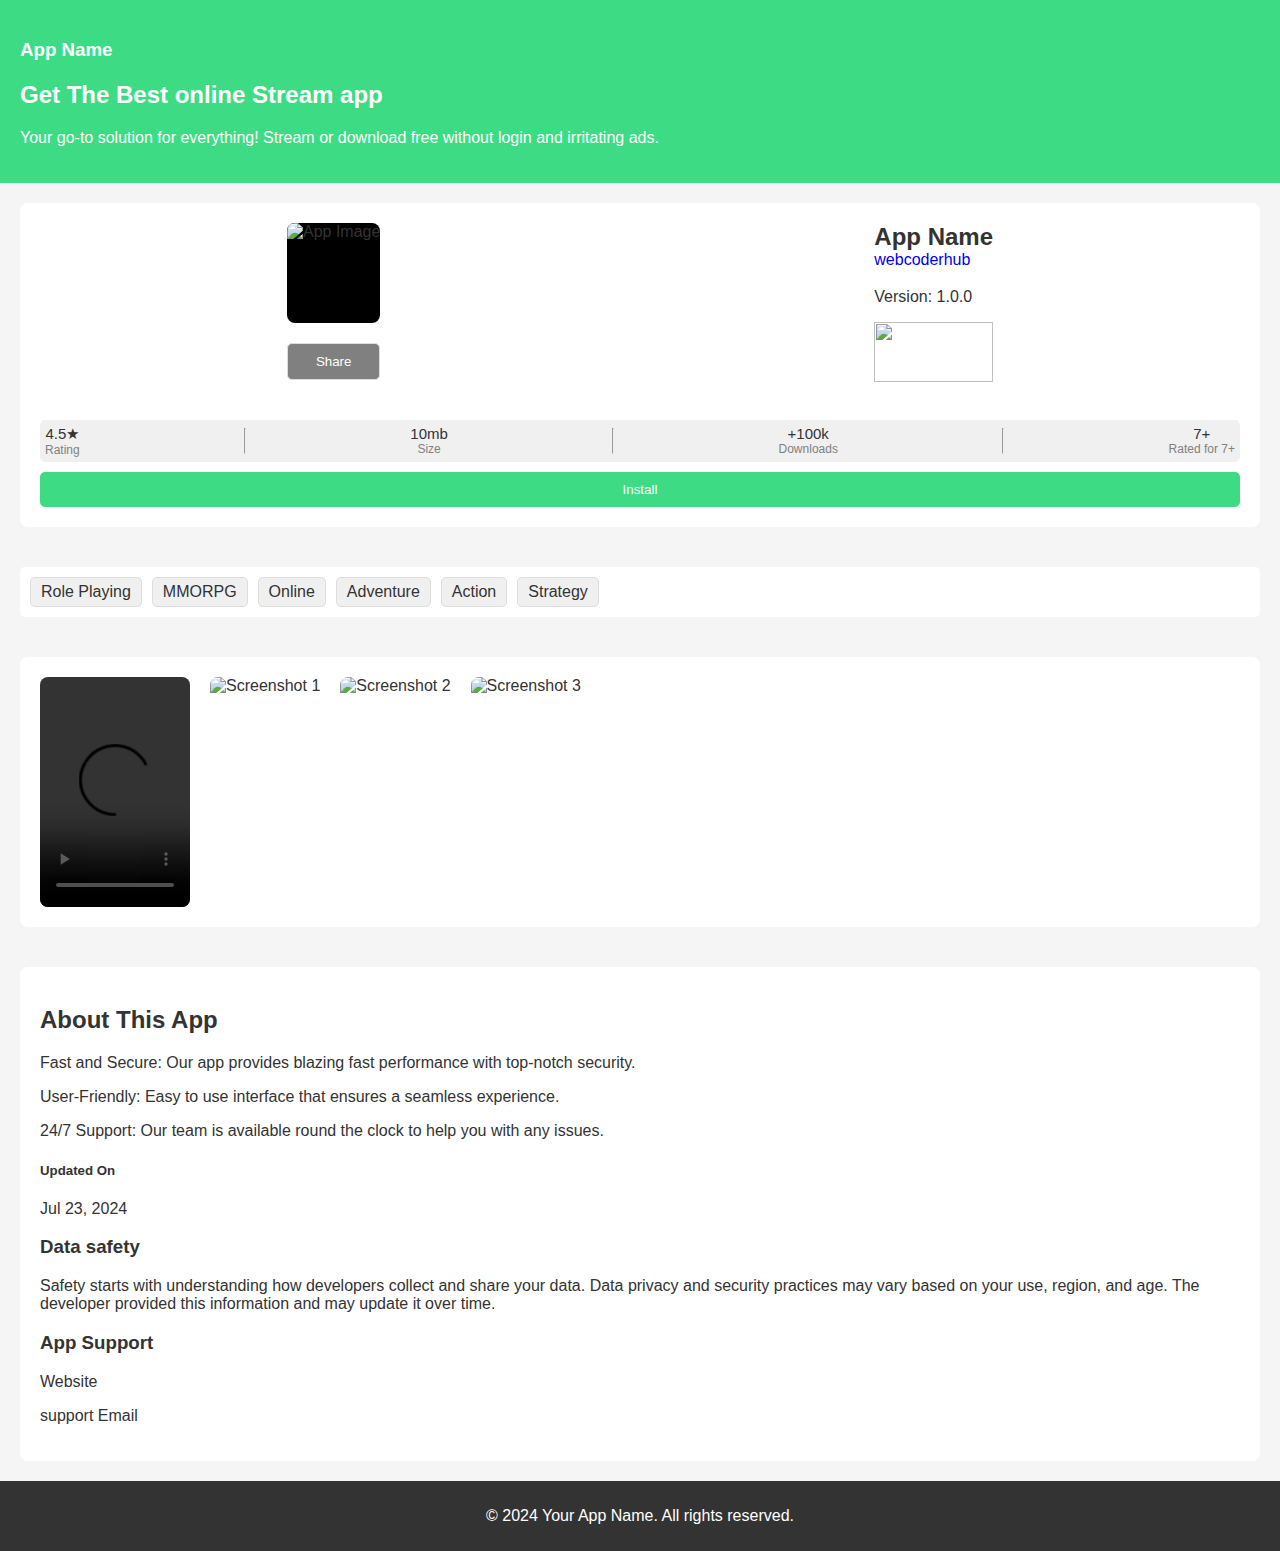
==== index.html @ c3f80423 "Update index.html" ====
<!DOCTYPE html>
<html lang="en">
<head>
    <meta charset="UTF-8">
    <meta name="viewport" content="width=device-width, initial-scale=1.0">
    <title>App Store Style Landing Page</title>
    <link rel="stylesheet" href="styles.css">
    <style>
        body {
            font-family: Arial, sans-serif;
            margin: 0;
            padding: 0;
            color: #333;
            background-color: #f5f5f5;
            display: flex;
            flex-direction: column;
            min-height: 100vh;
        }
        .header {
            background-color: #3DDC84;
            color: white;
            padding: 20px;
            text-align: left;
        }
        .app-details {
            display: flex;
            flex-wrap: wrap;
            justify-content: space-around;
            padding: 20px;
            background-color: white;
            margin: 20px;
            border-radius: 8px;
        } 
        .app-image-container {
        display: flex;
        flex-direction: column;
        align-items: center;
        max-width: 150px;
        margin-bottom: 20px;
    }
        .app-image {
            max-width: 150px;
            height: 100px;
            border-radius: 8px;
            margin-bottom: 10px;
            background: black;
        }
        .app-info {
            max-width: 500px;
        }
        .app-info h2 {
            margin: 0;
            font-size: 24px;
        }
        .app-info p {
            margin-top: 19px; /* Space between info text and play button*/
        } 
        button {
            padding: 10px 20px;
            background-color: #3DDC84;
            color: white;
            border: none;
            border-radius: 5px;
            cursor: pointer;
            margin-top: 10px;
        }
        button:hover {
            background-color: #35c075;
        } 
        .extra-info {
            display: flex;
            width: 100%;
            overflow-x: auto;
            flex-direction: row;
            margin-top: 20px;
            border-radius: 5px;
            background-color: #f0f0f0;
        }
        .extra-info p {
            display: inline-block;
            margin: 5px 5px;
            text-align: center;
            font-size: 15px;
        } 
        .extra-info span {
        display: block; /* Make span display on a new line */
        font-size: 12px; 
        color: grey;
        }
        .tags {
            display: flex;
            overflow-x: auto;
            white-space: nowrap;
            padding: 10px;
            margin: 20px;
            background-color: white;
            border-radius: 5px;
        }
        
        .tag {
            display: inline-block;
            margin-right: 10px;
            padding: 5px 10px;
            background-color: #f0f0f0;
            border-radius: 5px;
            border: 1px solid #ddd;
            white-space: nowrap;
        }
        .screenshots {
            display: flex;
            overflow-x: auto;
            padding: 10px;
            margin: 20px;
            height: 250px;
            background-color: white;
            border-radius: 8px;
        }
        .screenshot {
            max-width: 150px;
            margin: 10px;
            border-radius: 8px;
            flex-shrink: 0;
        } 
        .demo-video {
        	max-width: 150px;
            margin: 10px;
            border-radius: 8px;
            flex-shrink: 30;
         }
        .features {
            background-color: white;
            padding: 20px;
            margin: 20px;
            border-radius: 8px;
            flex-grow: 1;
        }
        .feature {
            margin-bottom: 15px;
        }
        footer {
            background-color: #333;
            color: white;
            text-align: center;
            padding: 10px;
        }
    </style>
</head>
<body>

    <div class="header">
        <h3>App Name</h3>
        <h2>Get The Best online Stream app</h2>
        <p>Your go-to solution for everything! Stream or download free without login and irritating ads.</p>
    </div>

    <section class="app-details">
    	<div class="app-image-container">
        <img src="https://textblast.learn.uno/assets/images/appicon.png" alt="App Image" class="app-image">
        	
       <button style="width: 100%; background: grey; border: 1px solid #ddd;" onclick="shareContent()">Share</button>
        	</div>
        
        <div class="app-info">
            <h2>App Name</h2>
            <a style="text-decoration: none;" href="https://webcoderhub.blogspot.com/">webcoderhub</a>
            <p>Version: 1.0.0</p>
            <img src="https://textblast.learn.uno/assets/images/google-play-badge.png" style="width: 100%; height: 60px;">
        </div> 
        
        <div class="extra-info">
        	<p>4.5★<span>Rating</span></p><hr>
            <p>10mb<span>Size</span></p><hr>
            <p>+100k<span>Downloads</span></p><hr>
            <p>7+<span>Rated for 7+</span></p>
        </div>
        
        <button style="width: 100%;" onclick="downloadFile()">Install</button>
    </section>
    
    <section class="tags">
        <div class="tag">Role Playing</div>
        <div class="tag">MMORPG</div>
        <div class="tag">Online</div>
        <div class="tag">Adventure</div>
        <div class="tag">Action</div>
        <div class="tag">Strategy</div>
        <!-- Add more tags as needed -->
    </section>

    <section class="screenshots">
    	<video controls class="demo-video">
            <source src="demo-video.mp4" type="video/mp4">
            Your browser does not support the video tag.
        </video>
        <img src="https://textblast.learn.uno/assets/images/screenshots/0a.png" alt="Screenshot 1" class="screenshot">
        <img src="https://textblast.learn.uno/assets/images/screenshots/0b.png" alt="Screenshot 2" class="screenshot">
        <img src="https://textblast.learn.uno/assets/images/screenshots/1.png" alt="Screenshot 3" class="screenshot">
    </section>

    <section class="features">
        <h2>About This App</h2>
        <div class="feature">
            <p>Fast and Secure: Our app provides blazing fast performance with top-notch security.</p>
        </div>
        <div class="feature">
            <p>User-Friendly: Easy to use interface that ensures a seamless experience.</p>
        </div>
        <div class="feature">
            <p>24/7 Support: Our team is available round the clock to help you with any issues.</p>
        </div> 
        
        <h5>Updated On</h5>
        <div class="feature">
            <p>Jul 23, 2024</p>
            </div> 
            
            <h3>Data safety</h3>
        <div class="feature">
            <p>Safety starts with understanding how developers collect and share your data. Data privacy and security practices may vary based on your use, region, and age. The developer provided this information and may update it over time.</p>
            </div>
            
            <h3>App Support</h3>
        <div class="feature">
            <p>Website</p>
            <p>support Email</p>
            </div>
    </section>

    <footer>
        <p>&copy; 2024 Your App Name. All rights reserved.</p>
    </footer> 
    
    <script>
function downloadFile() {
    const link = document.createElement('a');
    link.href = 'assets/app.apk';
    link.download = 'app.apk';
    document.body.appendChild(link);
    link.click();
    document.body.removeChild(link);
}
</script>

<script>
function shareContent() {
    if (navigator.share) {
        navigator.share({
            title: 'Check this out!',
            text: 'Here is something interesting.',
            url: window.location.href
        }).then(() => {
            console.log('Successful share');
        }).catch((error) => {
            console.error('Error sharing:', error);
        });
    } else {
        alert('Share not supported on this browser.');
    }
}
</script>


</body>
</html>
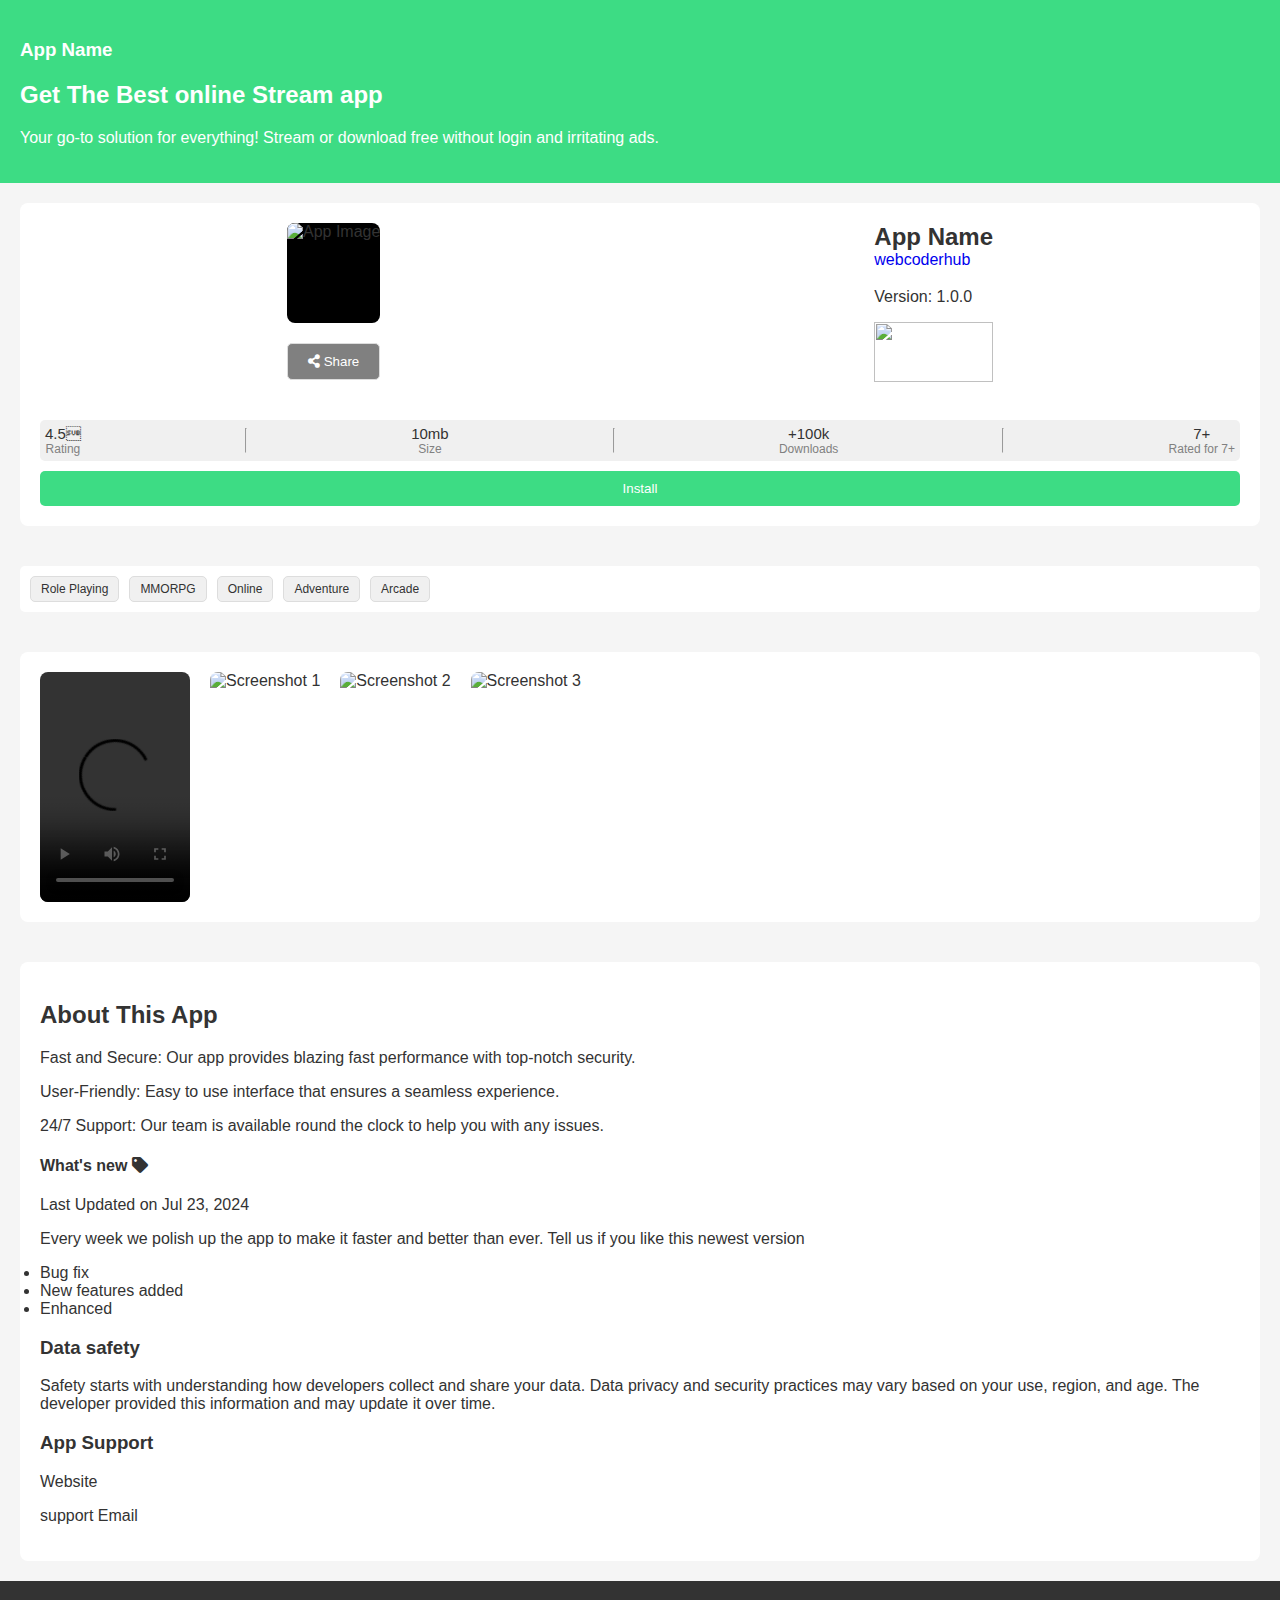
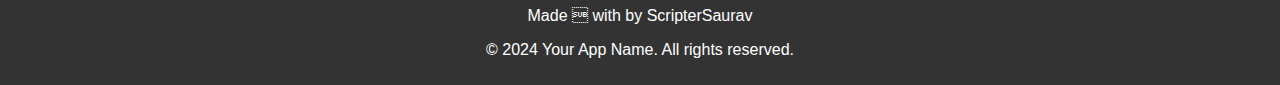
==== commit 1aaab859: "Update index.html" ====
--- a/index.html
+++ b/index.html
@@ -3,8 +3,27 @@
 <head>
     <meta charset="UTF-8">
     <meta name="viewport" content="width=device-width, initial-scale=1.0">
+    <meta name="robots" content="max-image-preview:large, index, follow">
+
+    <!-- Meta tags for social sharing -->
+    <meta name="description" content="Stream online or download your favorite movies, animes and web-series Free. Without login and irritating ads">
+    <meta name="keywords" content="Netflix, amazonPrime, youtube, stream online">
+    <meta name="author" content="watchOflix">
+  
+    <!-- Open Graph meta tags for Facebook, Twitter, etc. -->
+    <meta property="og:title" content="WatchOFlix">
+    <meta property="og:description" content="Stream online or download your favorite movies, animes and web-series Free. Without login and irritating ads">
+    <meta property="og:image" content="https://cdn.pixabay.com/photo/2024/05/26/15/27/anime-8788959_1280.jpg">
+    <meta property="og:image:width" content="1200">
+    <meta property="og:image:height" content="630">
+    <meta property="og:type" content="website">
+   
     <title>App Store Style Landing Page</title>
     <link rel="stylesheet" href="styles.css">
+    	
+    <!-- Font Awesome CSS -->
+    <link rel="stylesheet" href="https://cdnjs.cloudflare.com/ajax/libs/font-awesome/5.15.4/css/all.min.css">
+    
     <style>
         body {
             font-family: Arial, sans-serif;
@@ -102,6 +121,7 @@
             margin-right: 10px;
             padding: 5px 10px;
             background-color: #f0f0f0;
+            font-size: 12px;
             border-radius: 5px;
             border: 1px solid #ddd;
             white-space: nowrap;
@@ -157,7 +177,7 @@
     	<div class="app-image-container">
         <img src="https://textblast.learn.uno/assets/images/appicon.png" alt="App Image" class="app-image">
         	
-       <button style="width: 100%; background: grey; border: 1px solid #ddd;" onclick="shareContent()">Share</button>
+       <button style="width: 100%; background: grey; border: 1px solid #ddd;" onclick="shareContent()"><i class="fa fa-share-alt"></i> Share</button>
         	</div>
         
         <div class="app-info">
@@ -168,7 +188,7 @@
         </div> 
         
         <div class="extra-info">
-        	<p>4.5★<span>Rating</span></p><hr>
+        	<p>4.5<span>Rating</span></p><hr>
             <p>10mb<span>Size</span></p><hr>
             <p>+100k<span>Downloads</span></p><hr>
             <p>7+<span>Rated for 7+</span></p>
@@ -182,8 +202,7 @@
         <div class="tag">MMORPG</div>
         <div class="tag">Online</div>
         <div class="tag">Adventure</div>
-        <div class="tag">Action</div>
-        <div class="tag">Strategy</div>
+        <div class="tag">Arcade</div>
         <!-- Add more tags as needed -->
     </section>
 
@@ -209,9 +228,13 @@
             <p>24/7 Support: Our team is available round the clock to help you with any issues.</p>
         </div> 
         
-        <h5>Updated On</h5>
-        <div class="feature">
-            <p>Jul 23, 2024</p>
+        <h4>What's new <i class="fa fa-tag"></i></h4>
+        <div class="feature">
+            <p>Last Updated on Jul 23, 2024</p>
+            <p>Every week we polish up the app to make it faster and better than ever. Tell us if you like this newest version</p>
+            <li>Bug fix</li>
+            <li>New features added</li>
+            <li>Enhanced</li>
             </div> 
             
             <h3>Data safety</h3>
@@ -227,6 +250,7 @@
     </section>
 
     <footer>
+    	<p>Made  with by ScripterSaurav</p>
         <p>&copy; 2024 Your App Name. All rights reserved.</p>
     </footer> 
     
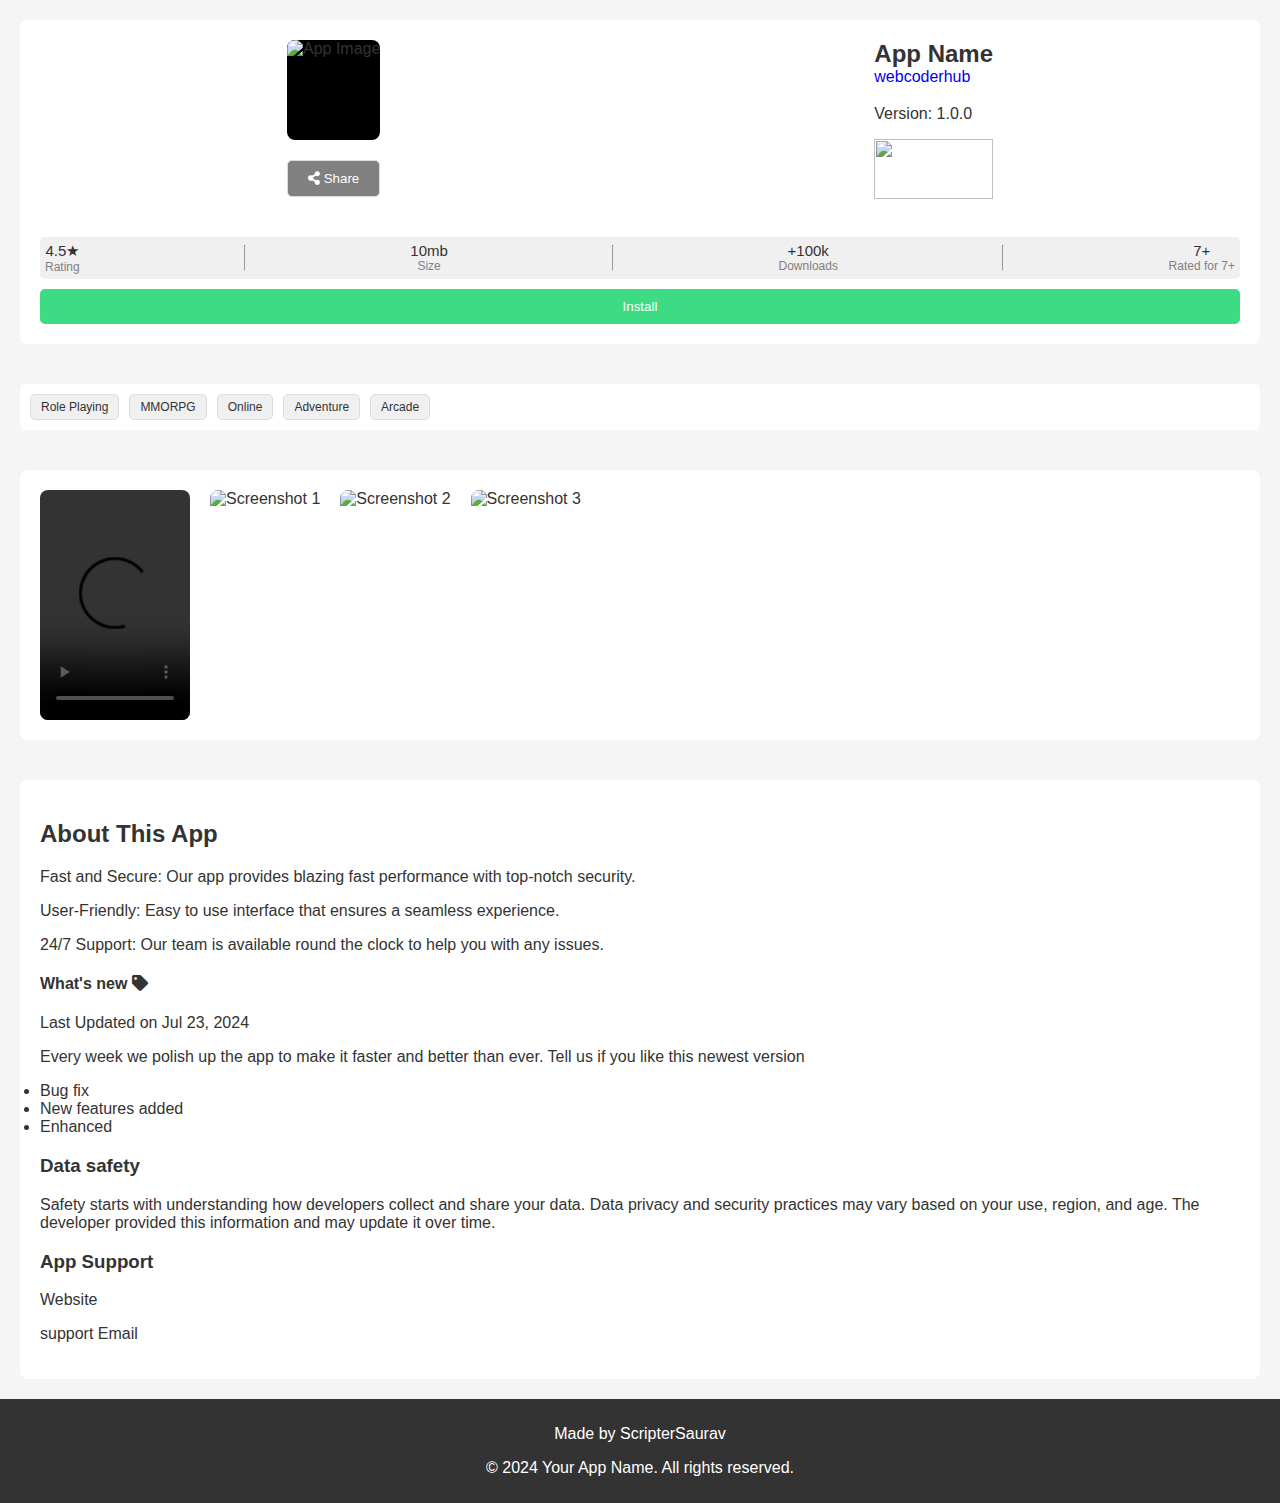
==== commit 70fc02c9: "Update index.html" ====
--- a/index.html
+++ b/index.html
@@ -4,13 +4,9 @@
     <meta charset="UTF-8">
     <meta name="viewport" content="width=device-width, initial-scale=1.0">
     <meta name="robots" content="max-image-preview:large, index, follow">
-
-    <!-- Meta tags for social sharing -->
     <meta name="description" content="Stream online or download your favorite movies, animes and web-series Free. Without login and irritating ads">
     <meta name="keywords" content="Netflix, amazonPrime, youtube, stream online">
     <meta name="author" content="watchOflix">
-  
-    <!-- Open Graph meta tags for Facebook, Twitter, etc. -->
     <meta property="og:title" content="WatchOFlix">
     <meta property="og:description" content="Stream online or download your favorite movies, animes and web-series Free. Without login and irritating ads">
     <meta property="og:image" content="https://cdn.pixabay.com/photo/2024/05/26/15/27/anime-8788959_1280.jpg">
@@ -20,8 +16,6 @@
    
     <title>App Store Style Landing Page</title>
     <link rel="stylesheet" href="styles.css">
-    	
-    <!-- Font Awesome CSS -->
     <link rel="stylesheet" href="https://cdnjs.cloudflare.com/ajax/libs/font-awesome/5.15.4/css/all.min.css">
     
     <style>
@@ -51,12 +45,12 @@
             border-radius: 8px;
         } 
         .app-image-container {
-        display: flex;
-        flex-direction: column;
-        align-items: center;
-        max-width: 150px;
-        margin-bottom: 20px;
-    }
+            display: flex;
+            flex-direction: column;
+            align-items: center;
+            max-width: 150px;
+            margin-bottom: 20px;
+        }
         .app-image {
             max-width: 150px;
             height: 100px;
@@ -102,9 +96,9 @@
             font-size: 15px;
         } 
         .extra-info span {
-        display: block; /* Make span display on a new line */
-        font-size: 12px; 
-        color: grey;
+            display: block; /* Make span display on a new line */
+            font-size: 12px; 
+            color: grey;
         }
         .tags {
             display: flex;
@@ -140,13 +134,14 @@
             margin: 10px;
             border-radius: 8px;
             flex-shrink: 0;
+            cursor: pointer;
         } 
         .demo-video {
-        	max-width: 150px;
+            max-width: 150px;
             margin: 10px;
             border-radius: 8px;
             flex-shrink: 30;
-         }
+        }
         .features {
             background-color: white;
             padding: 20px;
@@ -163,22 +158,73 @@
             text-align: center;
             padding: 10px;
         }
+        /* Modal styles */
+        .modal {
+            display: none;
+            position: fixed;
+            z-index: 1;
+            left: 0;
+            top: 0;
+            width: 100%;
+            height: 100%;
+            overflow: hidden;
+            background-color: rgba(0, 0, 0, 0.9);
+        }
+        .modal-content {
+            margin: 15% auto;
+            display: flex;
+            align-items: center;
+            justify-content: center;
+            width: 80%;
+            height: 80%;
+        }
+        .modal-img {
+            max-width: 100%;
+            max-height: 100%;
+            object-fit: contain;
+        }
+        .modal-prev, .modal-next {
+            position: absolute;
+            top: 50%;
+            width: auto;
+            padding: 16px;
+            margin-top: -22px;
+            color: white;
+            font-weight: bold;
+            font-size: 24px;
+            border-radius: 0 3px 3px 0;
+            cursor: pointer;
+            user-select: none;
+        }
+        .modal-prev {
+            left: 0;
+            border-radius: 3px 0 0 3px;
+        }
+        .modal-next {
+            right: 0;
+            border-radius: 3px 0 0 3px;
+        }
+        .close {
+            position: absolute;
+            top: 15px;
+            right: 35px;
+            color: white;
+            font-size: 40px;
+            font-weight: bold;
+            cursor: pointer;
+        }
     </style>
 </head>
 <body>
 
-    <div class="header">
-        <h3>App Name</h3>
-        <h2>Get The Best online Stream app</h2>
-        <p>Your go-to solution for everything! Stream or download free without login and irritating ads.</p>
-    </div>
+    
 
     <section class="app-details">
-    	<div class="app-image-container">
-        <img src="https://textblast.learn.uno/assets/images/appicon.png" alt="App Image" class="app-image">
-        	
-       <button style="width: 100%; background: grey; border: 1px solid #ddd;" onclick="shareContent()"><i class="fa fa-share-alt"></i> Share</button>
-        	</div>
+        <div class="app-image-container">
+            <img src="https://textblast.learn.uno/assets/images/appicon.png" alt="App Image" class="app-image">
+            
+            <button style="width: 100%; background: grey; border: 1px solid #ddd;" onclick="shareContent()"><i class="fa fa-share-alt"></i> Share</button>
+        </div>
         
         <div class="app-info">
             <h2>App Name</h2>
@@ -188,7 +234,7 @@
         </div> 
         
         <div class="extra-info">
-        	<p>4.5<span>Rating</span></p><hr>
+            <p>4.5★<span>Rating</span></p><hr>
             <p>10mb<span>Size</span></p><hr>
             <p>+100k<span>Downloads</span></p><hr>
             <p>7+<span>Rated for 7+</span></p>
@@ -207,13 +253,13 @@
     </section>
 
     <section class="screenshots">
-    	<video controls class="demo-video">
+        <video controls class="demo-video">
             <source src="demo-video.mp4" type="video/mp4">
             Your browser does not support the video tag.
         </video>
-        <img src="https://textblast.learn.uno/assets/images/screenshots/0a.png" alt="Screenshot 1" class="screenshot">
-        <img src="https://textblast.learn.uno/assets/images/screenshots/0b.png" alt="Screenshot 2" class="screenshot">
-        <img src="https://textblast.learn.uno/assets/images/screenshots/1.png" alt="Screenshot 3" class="screenshot">
+        <img src="https://textblast.learn.uno/assets/images/screenshots/0a.png" alt="Screenshot 1" class="screenshot" onclick="openModal(this)">
+        <img src="https://textblast.learn.uno/assets/images/screenshots/0b.png" alt="Screenshot 2" class="screenshot" onclick="openModal(this)">
+        <img src="https://textblast.learn.uno/assets/images/screenshots/1.png" alt="Screenshot 3" class="screenshot" onclick="openModal(this)">
     </section>
 
     <section class="features">
@@ -235,54 +281,85 @@
             <li>Bug fix</li>
             <li>New features added</li>
             <li>Enhanced</li>
-            </div> 
-            
-            <h3>Data safety</h3>
+        </div> 
+        
+        <h3>Data safety</h3>
         <div class="feature">
             <p>Safety starts with understanding how developers collect and share your data. Data privacy and security practices may vary based on your use, region, and age. The developer provided this information and may update it over time.</p>
-            </div>
-            
-            <h3>App Support</h3>
+        </div>
+        
+        <h3>App Support</h3>
         <div class="feature">
             <p>Website</p>
             <p>support Email</p>
-            </div>
+        </div>
     </section>
 
     <footer>
-    	<p>Made  with by ScripterSaurav</p>
+        <p>Made by ScripterSaurav</p>
         <p>&copy; 2024 Your App Name. All rights reserved.</p>
     </footer> 
     
+    <!-- Modal for Image Zoom -->
+    <div id="myModal" class="modal">
+        <span class="close" onclick="closeModal()">&times;</span>
+        <a class="modal-prev" onclick="changeSlide(-1)">&#10094;</a>
+        <a class="modal-next" onclick="changeSlide(1)">&#10095;</a>
+        <div class="modal-content">
+            <img class="modal-img" id="img01">
+        </div>
+    </div>
+
     <script>
-function downloadFile() {
-    const link = document.createElement('a');
-    link.href = 'assets/app.apk';
-    link.download = 'app.apk';
-    document.body.appendChild(link);
-    link.click();
-    document.body.removeChild(link);
-}
-</script>
-
-<script>
-function shareContent() {
-    if (navigator.share) {
-        navigator.share({
-            title: 'Check this out!',
-            text: 'Here is something interesting.',
-            url: window.location.href
-        }).then(() => {
-            console.log('Successful share');
-        }).catch((error) => {
-            console.error('Error sharing:', error);
-        });
-    } else {
-        alert('Share not supported on this browser.');
-    }
-}
-</script>
-
+    let currentImgIndex = 0;
+    const screenshots = Array.from(document.querySelectorAll('.screenshot'));
+
+    function openModal(img) {
+        const modal = document.getElementById('myModal');
+        const modalImg = document.getElementById('img01');
+        currentImgIndex = screenshots.indexOf(img);
+        modal.style.display = 'block';
+        modalImg.src = img.src;
+    }
+
+    function closeModal() {
+        const modal = document.getElementById('myModal');
+        modal.style.display = 'none';
+    }
+
+    function changeSlide(n) {
+        currentImgIndex += n;
+        if (currentImgIndex >= screenshots.length) currentImgIndex = 0;
+        if (currentImgIndex < 0) currentImgIndex = screenshots.length - 1;
+        const modalImg = document.getElementById('img01');
+        modalImg.src = screenshots[currentImgIndex].src;
+    }
+
+    function downloadFile() {
+        const link = document.createElement('a');
+        link.href = 'assets/app.apk';
+        link.download = 'app.apk';
+        document.body.appendChild(link);
+        link.click();
+        document.body.removeChild(link);
+    }
+
+    function shareContent() {
+        if (navigator.share) {
+            navigator.share({
+                title: 'Check this out!',
+                text: 'Here is something interesting.',
+                url: window.location.href
+            }).then(() => {
+                console.log('Successful share');
+            }).catch((error) => {
+                console.error('Error sharing:', error);
+            });
+        } else {
+            alert('Share not supported on this browser.');
+        }
+    }
+    </script>
 
 </body>
 </html>
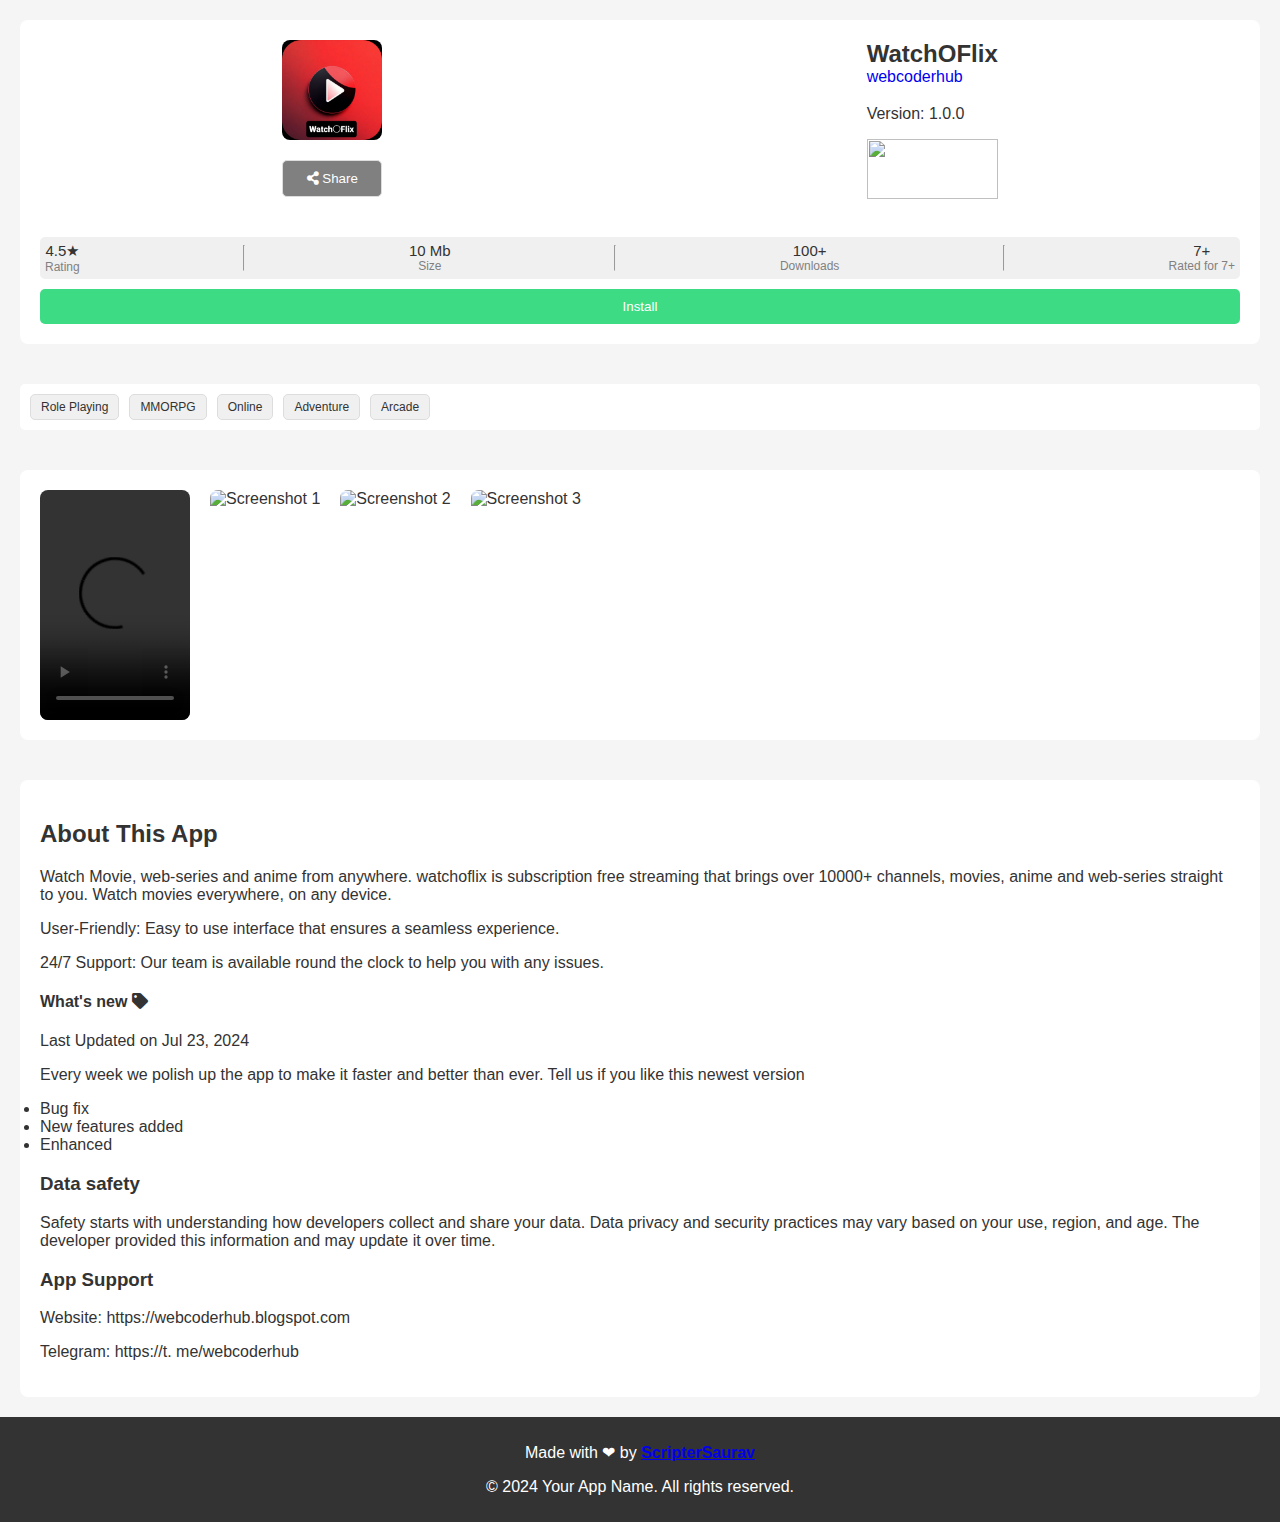
==== commit fd3df9f8: "Update index.html" ====
--- a/index.html
+++ b/index.html
@@ -14,220 +14,28 @@
     <meta property="og:image:height" content="630">
     <meta property="og:type" content="website">
    
-    <title>App Store Style Landing Page</title>
-    <link rel="stylesheet" href="styles.css">
+   <!-- Favicon -->
+  <link rel="icon" type="image/png" href="assets/Favicon.png">
+
+    <title>WatchOFlix- Make it Streamable</title>
+    
+    <link rel="stylesheet" href="src/style.css">
+    
     <link rel="stylesheet" href="https://cdnjs.cloudflare.com/ajax/libs/font-awesome/5.15.4/css/all.min.css">
     
-    <style>
-        body {
-            font-family: Arial, sans-serif;
-            margin: 0;
-            padding: 0;
-            color: #333;
-            background-color: #f5f5f5;
-            display: flex;
-            flex-direction: column;
-            min-height: 100vh;
-        }
-        .header {
-            background-color: #3DDC84;
-            color: white;
-            padding: 20px;
-            text-align: left;
-        }
-        .app-details {
-            display: flex;
-            flex-wrap: wrap;
-            justify-content: space-around;
-            padding: 20px;
-            background-color: white;
-            margin: 20px;
-            border-radius: 8px;
-        } 
-        .app-image-container {
-            display: flex;
-            flex-direction: column;
-            align-items: center;
-            max-width: 150px;
-            margin-bottom: 20px;
-        }
-        .app-image {
-            max-width: 150px;
-            height: 100px;
-            border-radius: 8px;
-            margin-bottom: 10px;
-            background: black;
-        }
-        .app-info {
-            max-width: 500px;
-        }
-        .app-info h2 {
-            margin: 0;
-            font-size: 24px;
-        }
-        .app-info p {
-            margin-top: 19px; /* Space between info text and play button*/
-        } 
-        button {
-            padding: 10px 20px;
-            background-color: #3DDC84;
-            color: white;
-            border: none;
-            border-radius: 5px;
-            cursor: pointer;
-            margin-top: 10px;
-        }
-        button:hover {
-            background-color: #35c075;
-        } 
-        .extra-info {
-            display: flex;
-            width: 100%;
-            overflow-x: auto;
-            flex-direction: row;
-            margin-top: 20px;
-            border-radius: 5px;
-            background-color: #f0f0f0;
-        }
-        .extra-info p {
-            display: inline-block;
-            margin: 5px 5px;
-            text-align: center;
-            font-size: 15px;
-        } 
-        .extra-info span {
-            display: block; /* Make span display on a new line */
-            font-size: 12px; 
-            color: grey;
-        }
-        .tags {
-            display: flex;
-            overflow-x: auto;
-            white-space: nowrap;
-            padding: 10px;
-            margin: 20px;
-            background-color: white;
-            border-radius: 5px;
-        }
-        
-        .tag {
-            display: inline-block;
-            margin-right: 10px;
-            padding: 5px 10px;
-            background-color: #f0f0f0;
-            font-size: 12px;
-            border-radius: 5px;
-            border: 1px solid #ddd;
-            white-space: nowrap;
-        }
-        .screenshots {
-            display: flex;
-            overflow-x: auto;
-            padding: 10px;
-            margin: 20px;
-            height: 250px;
-            background-color: white;
-            border-radius: 8px;
-        }
-        .screenshot {
-            max-width: 150px;
-            margin: 10px;
-            border-radius: 8px;
-            flex-shrink: 0;
-            cursor: pointer;
-        } 
-        .demo-video {
-            max-width: 150px;
-            margin: 10px;
-            border-radius: 8px;
-            flex-shrink: 30;
-        }
-        .features {
-            background-color: white;
-            padding: 20px;
-            margin: 20px;
-            border-radius: 8px;
-            flex-grow: 1;
-        }
-        .feature {
-            margin-bottom: 15px;
-        }
-        footer {
-            background-color: #333;
-            color: white;
-            text-align: center;
-            padding: 10px;
-        }
-        /* Modal styles */
-        .modal {
-            display: none;
-            position: fixed;
-            z-index: 1;
-            left: 0;
-            top: 0;
-            width: 100%;
-            height: 100%;
-            overflow: hidden;
-            background-color: rgba(0, 0, 0, 0.9);
-        }
-        .modal-content {
-            margin: 15% auto;
-            display: flex;
-            align-items: center;
-            justify-content: center;
-            width: 80%;
-            height: 80%;
-        }
-        .modal-img {
-            max-width: 100%;
-            max-height: 100%;
-            object-fit: contain;
-        }
-        .modal-prev, .modal-next {
-            position: absolute;
-            top: 50%;
-            width: auto;
-            padding: 16px;
-            margin-top: -22px;
-            color: white;
-            font-weight: bold;
-            font-size: 24px;
-            border-radius: 0 3px 3px 0;
-            cursor: pointer;
-            user-select: none;
-        }
-        .modal-prev {
-            left: 0;
-            border-radius: 3px 0 0 3px;
-        }
-        .modal-next {
-            right: 0;
-            border-radius: 3px 0 0 3px;
-        }
-        .close {
-            position: absolute;
-            top: 15px;
-            right: 35px;
-            color: white;
-            font-size: 40px;
-            font-weight: bold;
-            cursor: pointer;
-        }
-    </style>
+    
 </head>
 <body>
 
-    
-
     <section class="app-details">
         <div class="app-image-container">
-            <img src="https://textblast.learn.uno/assets/images/appicon.png" alt="App Image" class="app-image">
+            <img src="assets/appIcon.png" alt="App Image" class="app-image">
             
             <button style="width: 100%; background: grey; border: 1px solid #ddd;" onclick="shareContent()"><i class="fa fa-share-alt"></i> Share</button>
         </div>
         
         <div class="app-info">
-            <h2>App Name</h2>
+            <h2>WatchOFlix</h2>
             <a style="text-decoration: none;" href="https://webcoderhub.blogspot.com/">webcoderhub</a>
             <p>Version: 1.0.0</p>
             <img src="https://textblast.learn.uno/assets/images/google-play-badge.png" style="width: 100%; height: 60px;">
@@ -235,8 +43,8 @@
         
         <div class="extra-info">
             <p>4.5★<span>Rating</span></p><hr>
-            <p>10mb<span>Size</span></p><hr>
-            <p>+100k<span>Downloads</span></p><hr>
+            <p>10 Mb<span>Size</span></p><hr>
+            <p>100+<span>Downloads</span></p><hr>
             <p>7+<span>Rated for 7+</span></p>
         </div>
         
@@ -265,7 +73,7 @@
     <section class="features">
         <h2>About This App</h2>
         <div class="feature">
-            <p>Fast and Secure: Our app provides blazing fast performance with top-notch security.</p>
+            <p>Watch Movie, web-series and anime from anywhere. watchoflix is subscription free streaming that brings over 10000+ channels, movies, anime and web-series straight to you. Watch movies everywhere, on any device.</p>
         </div>
         <div class="feature">
             <p>User-Friendly: Easy to use interface that ensures a seamless experience.</p>
@@ -290,13 +98,13 @@
         
         <h3>App Support</h3>
         <div class="feature">
-            <p>Website</p>
-            <p>support Email</p>
+            <p>Website: https://webcoderhub.blogspot.com</p>
+            <p>Telegram: https://t. me/webcoderhub</p>
         </div>
     </section>
 
     <footer>
-        <p>Made by ScripterSaurav</p>
+        <p>Made with ❤ by <a href="https://github.com/ScripterSaurav" class="telegram-link"><b>ScripterSaurav</b></a></p>
         <p>&copy; 2024 Your App Name. All rights reserved.</p>
     </footer> 
     
@@ -309,57 +117,8 @@
             <img class="modal-img" id="img01">
         </div>
     </div>
-
-    <script>
-    let currentImgIndex = 0;
-    const screenshots = Array.from(document.querySelectorAll('.screenshot'));
-
-    function openModal(img) {
-        const modal = document.getElementById('myModal');
-        const modalImg = document.getElementById('img01');
-        currentImgIndex = screenshots.indexOf(img);
-        modal.style.display = 'block';
-        modalImg.src = img.src;
-    }
-
-    function closeModal() {
-        const modal = document.getElementById('myModal');
-        modal.style.display = 'none';
-    }
-
-    function changeSlide(n) {
-        currentImgIndex += n;
-        if (currentImgIndex >= screenshots.length) currentImgIndex = 0;
-        if (currentImgIndex < 0) currentImgIndex = screenshots.length - 1;
-        const modalImg = document.getElementById('img01');
-        modalImg.src = screenshots[currentImgIndex].src;
-    }
-
-    function downloadFile() {
-        const link = document.createElement('a');
-        link.href = 'assets/app.apk';
-        link.download = 'app.apk';
-        document.body.appendChild(link);
-        link.click();
-        document.body.removeChild(link);
-    }
-
-    function shareContent() {
-        if (navigator.share) {
-            navigator.share({
-                title: 'Check this out!',
-                text: 'Here is something interesting.',
-                url: window.location.href
-            }).then(() => {
-                console.log('Successful share');
-            }).catch((error) => {
-                console.error('Error sharing:', error);
-            });
-        } else {
-            alert('Share not supported on this browser.');
-        }
-    }
-    </script>
+    
+    <script src="src/script.js"></script>
 
 </body>
 </html>
--- a/src/style.css
+++ b/src/style.css
@@ -0,0 +1,188 @@
+body {
+            font-family: Arial, sans-serif;
+            margin: 0;
+            padding: 0;
+            color: #333;
+            background-color: #f5f5f5;
+            display: flex;
+            flex-direction: column;
+            min-height: 100vh;
+        }
+        .app-details {
+            display: flex;
+            flex-wrap: wrap;
+            justify-content: space-around;
+            padding: 20px;
+            background-color: white;
+            margin: 20px;
+            border-radius: 8px;
+        } 
+        .app-image-container {
+            display: flex;
+            flex-direction: column;
+            align-items: center;
+            max-width: 150px;
+            margin-bottom: 20px;
+        }
+        .app-image {
+            max-width: 150px;
+            height: 100px;
+            border-radius: 8px;
+            margin-bottom: 10px;
+            background: black;
+        }
+        .app-info {
+            max-width: 500px;
+        }
+        .app-info h2 {
+            margin: 0;
+            font-size: 24px;
+        }
+        .app-info p {
+            margin-top: 19px; /* Space between info text and play button*/
+        } 
+        button {
+            padding: 10px 20px;
+            background-color: #3DDC84;
+            color: white;
+            border: none;
+            border-radius: 5px;
+            cursor: pointer;
+            margin-top: 10px;
+        }
+        button:hover {
+            background-color: #35c075;
+        } 
+        .extra-info {
+            display: flex;
+            width: 100%;
+            overflow-x: auto;
+            flex-direction: row;
+            margin-top: 20px;
+            border-radius: 5px;
+            background-color: #f0f0f0;
+        }
+        .extra-info p {
+            display: inline-block;
+            margin: 5px 5px;
+            text-align: center;
+            font-size: 15px;
+        } 
+        .extra-info span {
+            display: block; /* Make span display on a new line */
+            font-size: 12px; 
+            color: grey;
+        }
+        .tags {
+            display: flex;
+            overflow-x: auto;
+            white-space: nowrap;
+            padding: 10px;
+            margin: 20px;
+            background-color: white;
+            border-radius: 5px;
+        }
+        
+        .tag {
+            display: inline-block;
+            margin-right: 10px;
+            padding: 5px 10px;
+            background-color: #f0f0f0;
+            font-size: 12px;
+            border-radius: 5px;
+            border: 1px solid #ddd;
+            white-space: nowrap;
+        }
+        .screenshots {
+            display: flex;
+            overflow-x: auto;
+            padding: 10px;
+            margin: 20px;
+            height: 250px;
+            background-color: white;
+            border-radius: 8px;
+        }
+        .screenshot {
+            max-width: 150px;
+            margin: 10px;
+            border-radius: 8px;
+            flex-shrink: 0;
+            cursor: pointer;
+        } 
+        .demo-video {
+            max-width: 150px;
+            margin: 10px;
+            border-radius: 8px;
+            flex-shrink: 30;
+        }
+        .features {
+            background-color: white;
+            padding: 20px;
+            margin: 20px;
+            border-radius: 8px;
+            flex-grow: 1;
+        }
+        .feature {
+            margin-bottom: 15px;
+        }
+        footer {
+            background-color: #333;
+            color: white;
+            text-align: center;
+            padding: 10px;
+        }
+        /* Modal styles */
+        .modal {
+            display: none;
+            position: fixed;
+            z-index: 1;
+            left: 0;
+            top: 0;
+            width: 100%;
+            height: 100%;
+            overflow: hidden;
+            background-color: rgba(0, 0, 0, 0.9);
+        }
+        .modal-content {
+            margin: 15% auto;
+            display: flex;
+            align-items: center;
+            justify-content: center;
+            width: 80%;
+            height: 80%;
+        }
+        .modal-img {
+            max-width: 100%;
+            max-height: 100%;
+            object-fit: contain;
+        }
+        .modal-prev, .modal-next {
+            position: absolute;
+            top: 50%;
+            width: auto;
+            padding: 16px;
+            margin-top: -22px;
+            color: white;
+            font-weight: bold;
+            font-size: 24px;
+            border-radius: 0 3px 3px 0;
+            cursor: pointer;
+            user-select: none;
+        }
+        .modal-prev {
+            left: 0;
+            border-radius: 3px 0 0 3px;
+        }
+        .modal-next {
+            right: 0;
+            border-radius: 3px 0 0 3px;
+        }
+        .close {
+            position: absolute;
+            top: 15px;
+            right: 35px;
+            color: white;
+            font-size: 40px;
+            font-weight: bold;
+            cursor: pointer;
+        }
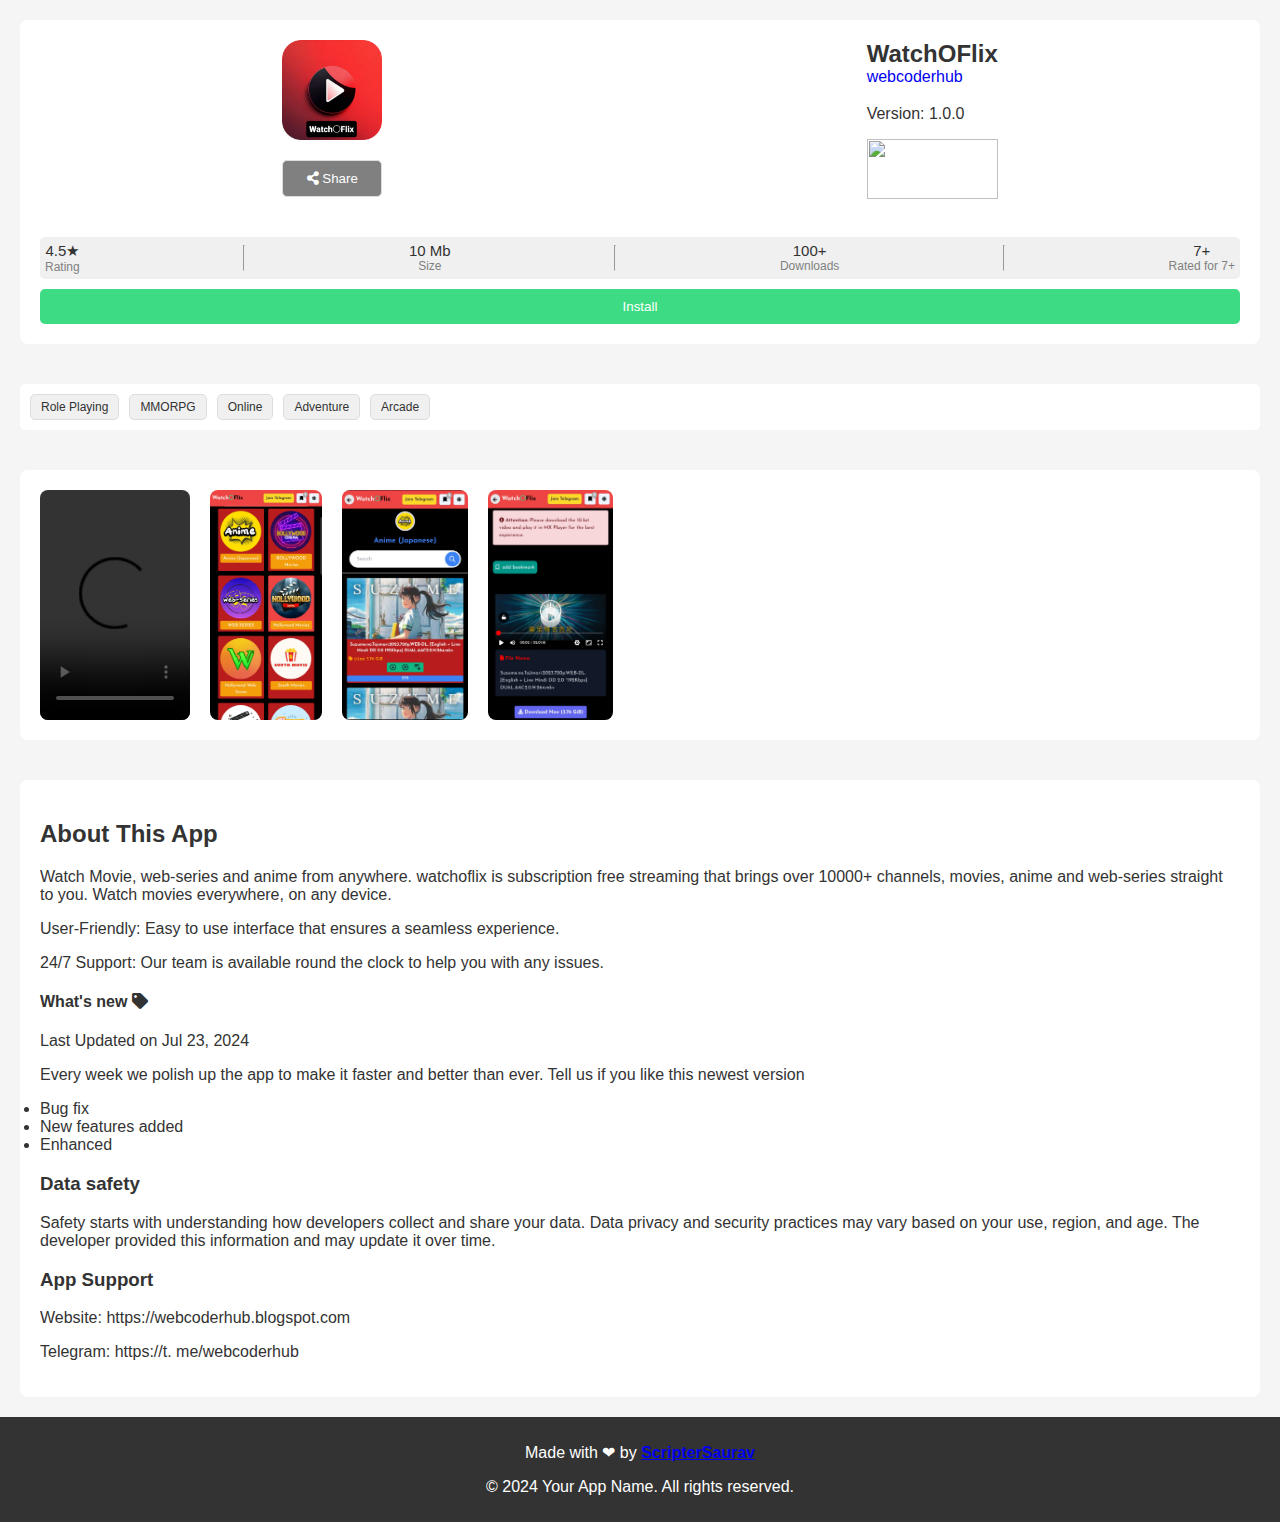
==== commit cd5ba73a: "Update index.html" ====
--- a/index.html
+++ b/index.html
@@ -65,9 +65,9 @@
             <source src="demo-video.mp4" type="video/mp4">
             Your browser does not support the video tag.
         </video>
-        <img src="https://textblast.learn.uno/assets/images/screenshots/0a.png" alt="Screenshot 1" class="screenshot" onclick="openModal(this)">
-        <img src="https://textblast.learn.uno/assets/images/screenshots/0b.png" alt="Screenshot 2" class="screenshot" onclick="openModal(this)">
-        <img src="https://textblast.learn.uno/assets/images/screenshots/1.png" alt="Screenshot 3" class="screenshot" onclick="openModal(this)">
+        <img src="assets/Screenshot1.jpg" alt="Screenshot 1" class="screenshot" onclick="openModal(this)">
+        <img src="assets/Screenshot2.jpg" alt="Screenshot 2" class="screenshot" onclick="openModal(this)">
+        <img src="assets/Screenshot3.jpg" alt="Screenshot 3" class="screenshot" onclick="openModal(this)">
     </section>
 
     <section class="features">
--- a/src/style.css
+++ b/src/style.css
@@ -29,7 +29,6 @@
             height: 100px;
             border-radius: 8px;
             margin-bottom: 10px;
-            background: black;
         }
         .app-info {
             max-width: 500px;
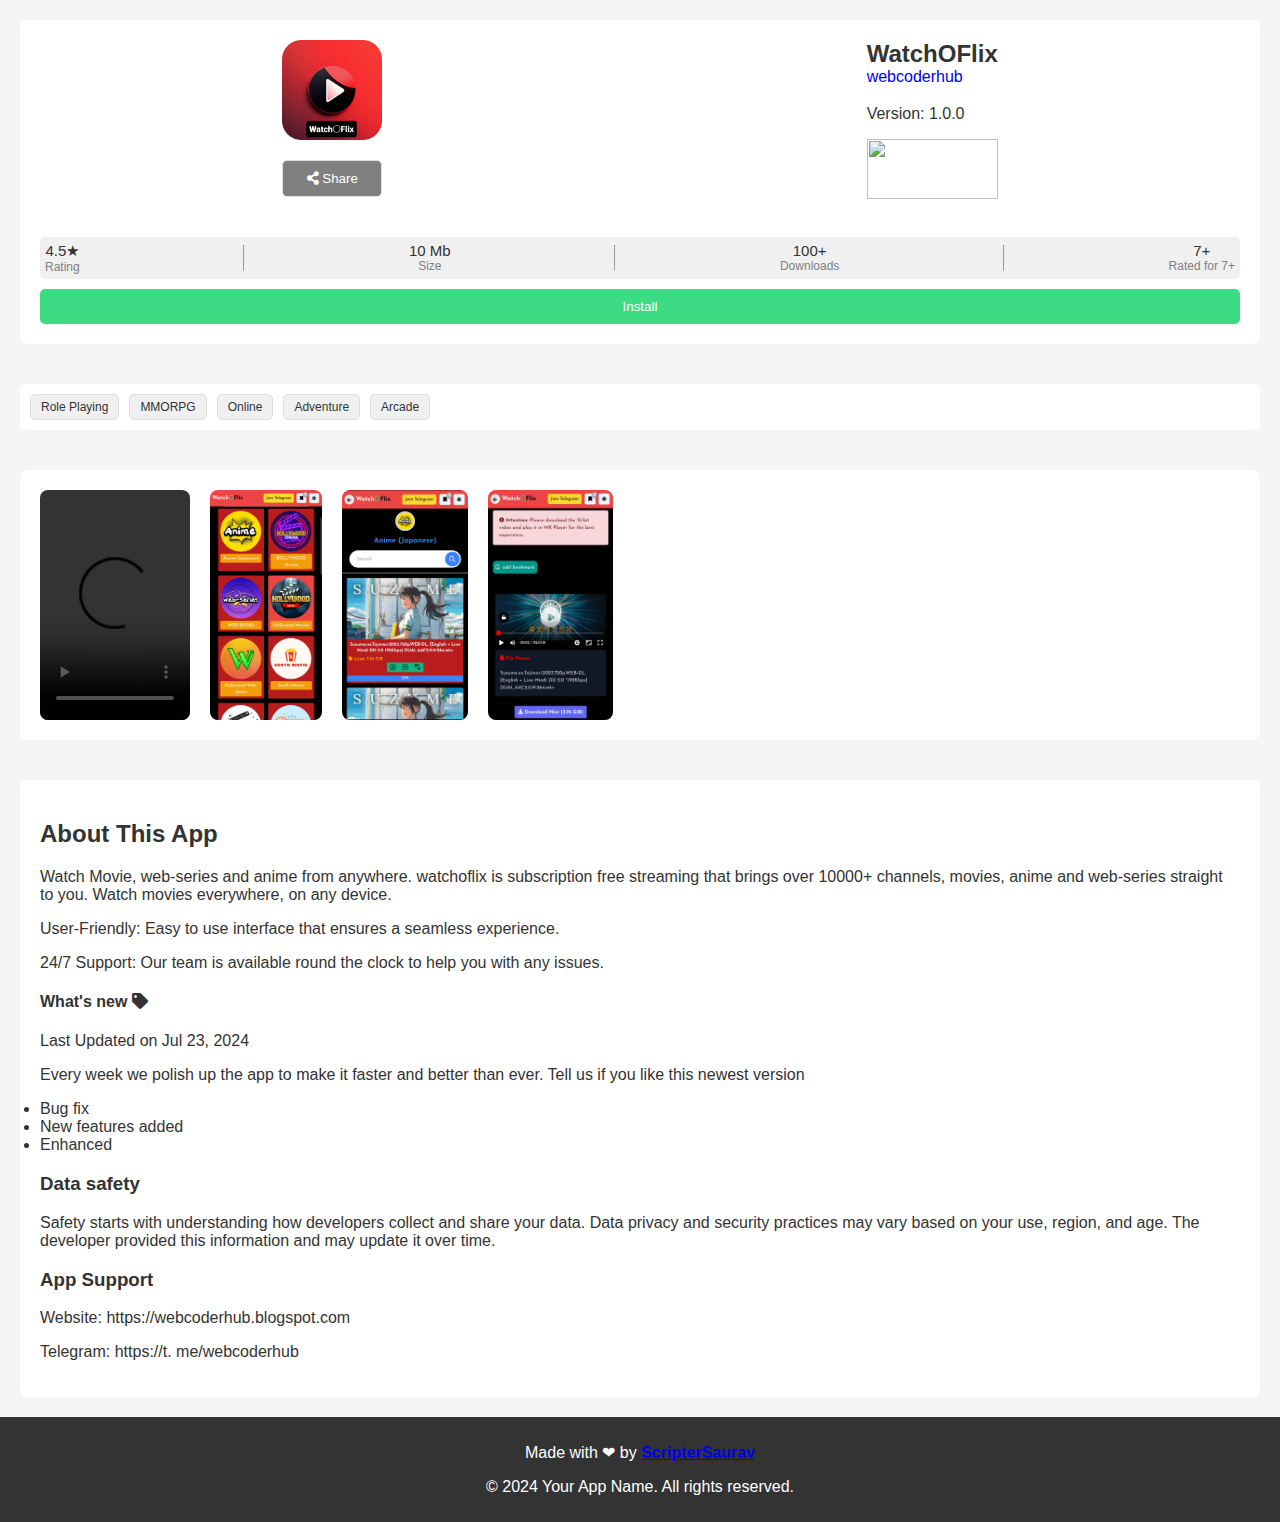
==== commit 40f6f785: "Update index.html" ====
--- a/index.html
+++ b/index.html
@@ -48,7 +48,7 @@
             <p>7+<span>Rated for 7+</span></p>
         </div>
         
-        <button style="width: 100%;" onclick="downloadFile()">Install</button>
+        <button style="width: 100%;" onclick="document.location='https://watchoflix.koyeb.app'">Install</button>
     </section>
     
     <section class="tags">
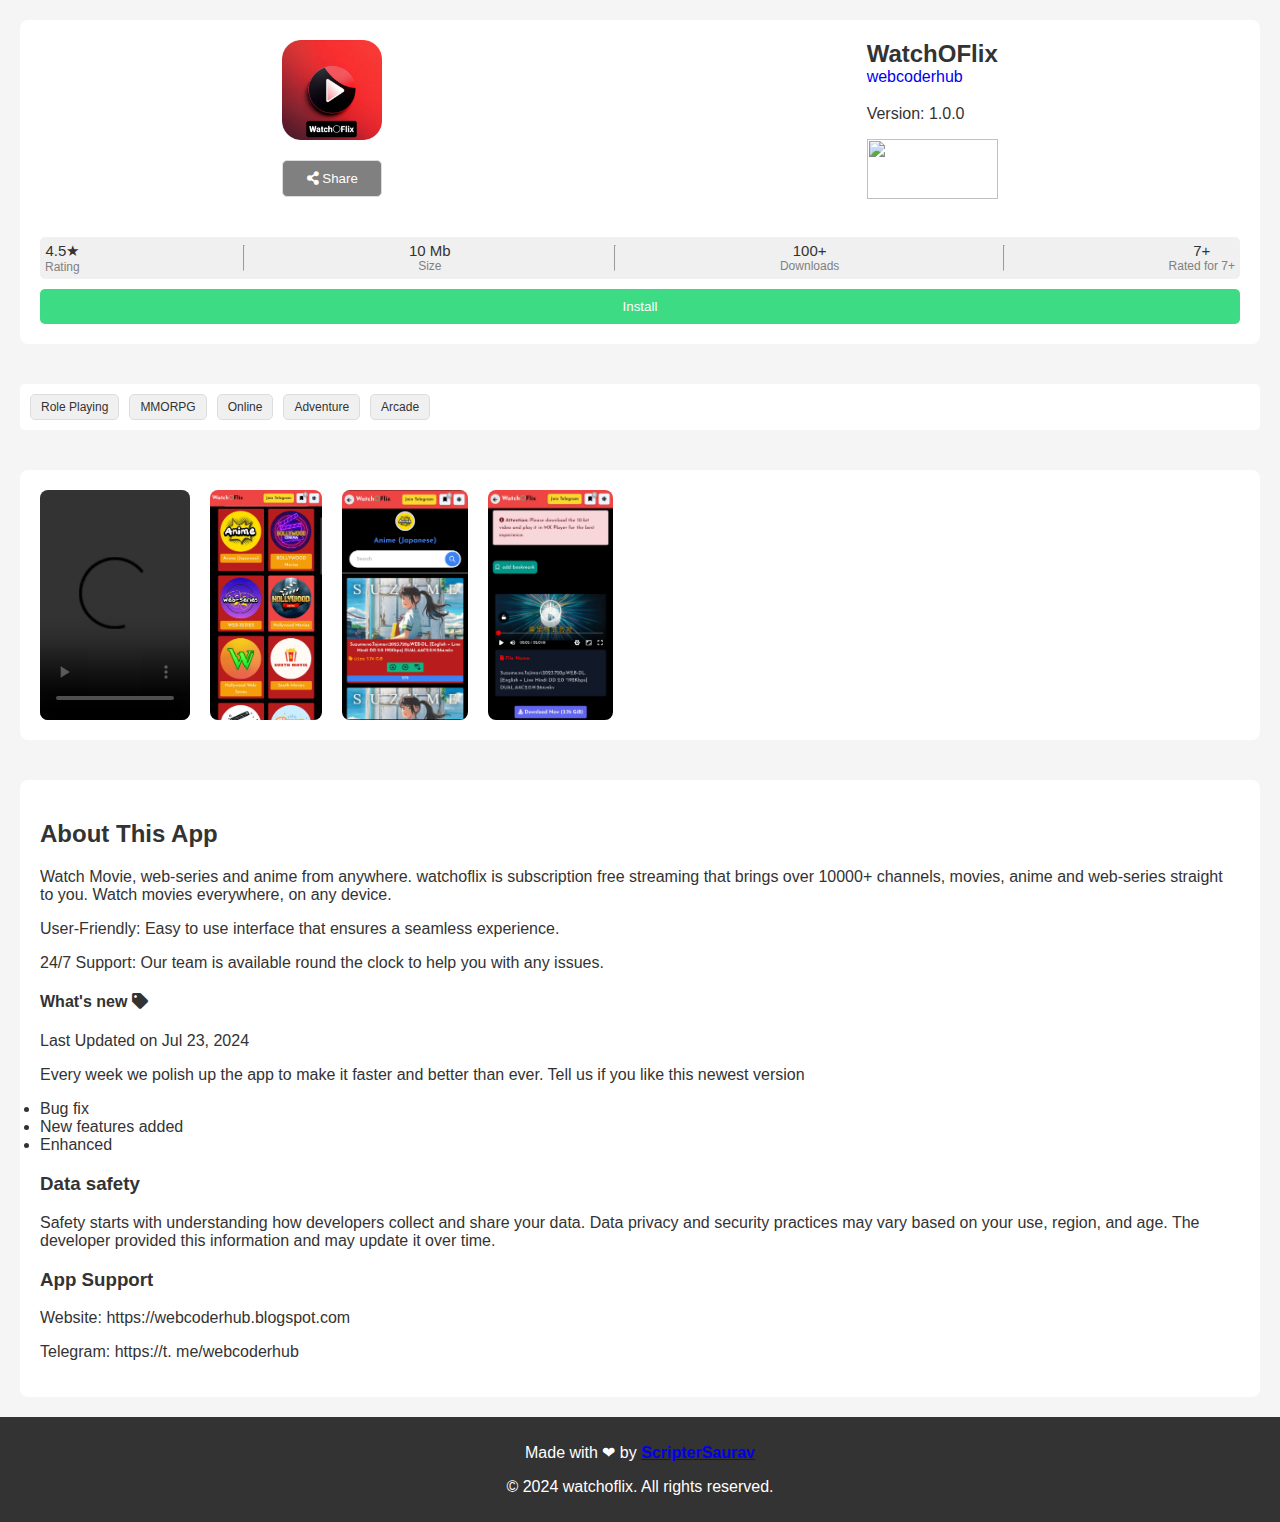
==== commit 6c8baabd: "Update index.html" ====
--- a/index.html
+++ b/index.html
@@ -105,7 +105,7 @@
 
     <footer>
         <p>Made with ❤ by <a href="https://github.com/ScripterSaurav" class="telegram-link"><b>ScripterSaurav</b></a></p>
-        <p>&copy; 2024 Your App Name. All rights reserved.</p>
+        <p>&copy; 2024 watchoflix. All rights reserved.</p>
     </footer> 
     
     <!-- Modal for Image Zoom -->
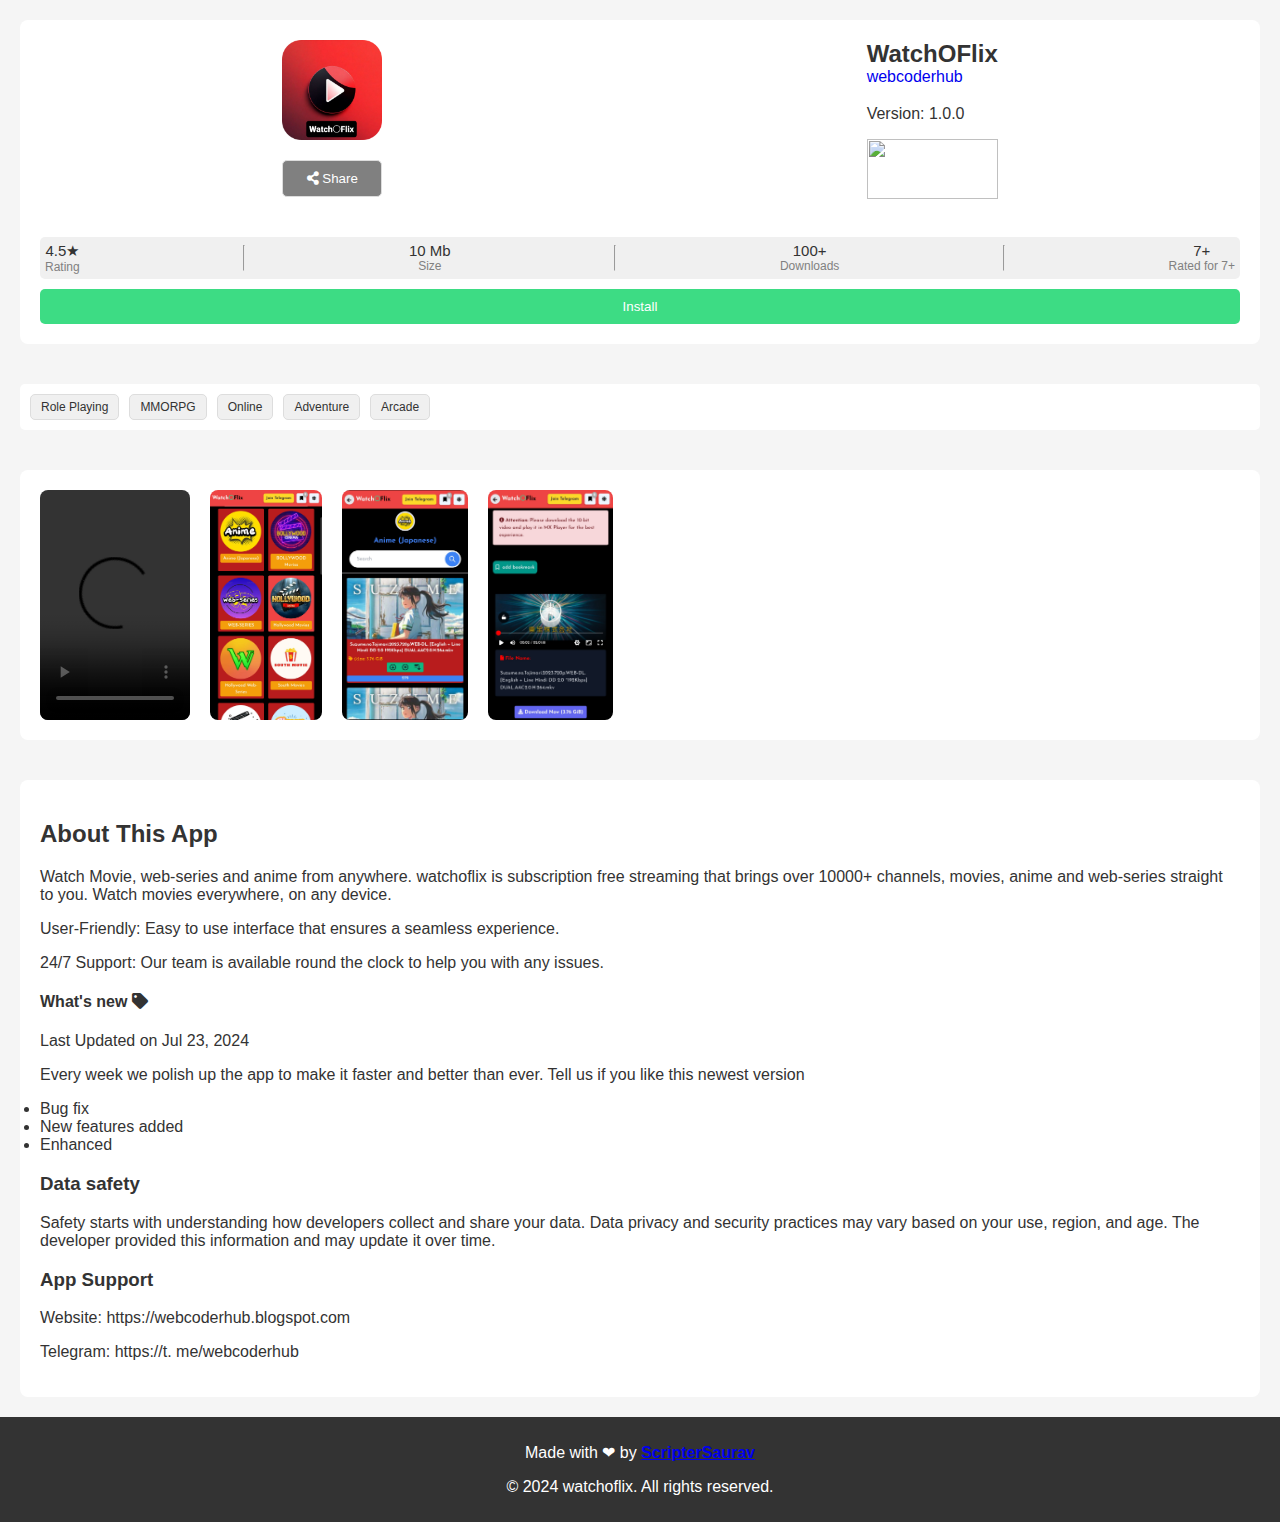
==== commit 831671fb: "Update index.html" ====
--- a/index.html
+++ b/index.html
@@ -62,7 +62,7 @@
 
     <section class="screenshots">
         <video controls class="demo-video">
-            <source src="demo-video.mp4" type="video/mp4">
+            <source src="assets/DemoVideo.mp4" type="video/mp4">
             Your browser does not support the video tag.
         </video>
         <img src="assets/Screenshot1.jpg" alt="Screenshot 1" class="screenshot" onclick="openModal(this)">
